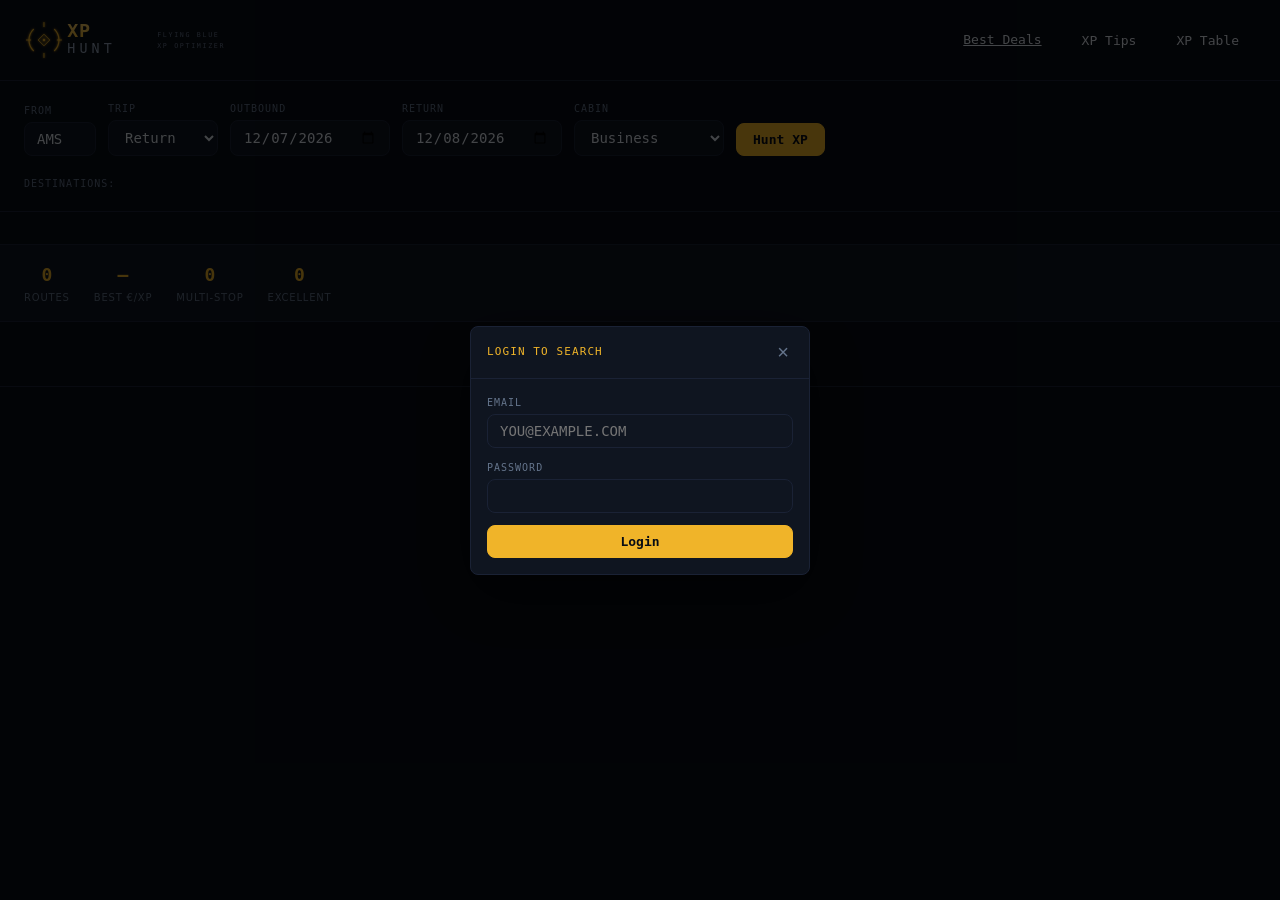
==== static/index.html @ 272e5313 "Add cabin class and trip type to Google Flights link Uses seat= param (3=business) and trip= param (" ====
<!DOCTYPE html>
<html lang="en">
<head>
  <meta charset="UTF-8">
  <meta name="viewport" content="width=device-width, initial-scale=1.0">
  <title>XP Hunt — Flying Blue XP Optimizer</title>
  <link rel="icon" type="image/svg+xml" href="/static/favicon.svg">
  <link rel="stylesheet" href="/static/style.css?v=10">
</head>
<body>

  <header class="header">
    <div class="header-left">
      <img src="/static/logo.svg" alt="XP Hunt" class="logo-img">
    </div>
    <div class="header-right">
      <span id="user-info" hidden>
        <span id="user-name" class="user-name"></span>
        <button id="logout-btn" class="btn btn-ghost btn-sm">Logout</button>
      </span>
      <a href="/best" class="btn btn-ghost" id="best-deals-link" hidden>Best Deals</a>
      <button id="tips-toggle" class="btn btn-ghost">XP Tips</button>
      <button id="xp-ref-toggle" class="btn btn-ghost">XP Table</button>
    </div>
  </header>

  <!-- XP Reference Panel -->
  <div id="xp-ref" class="panel xp-panel" hidden>
    <div class="panel-header">
      <span class="panel-title">Flying Blue XP per Segment</span>
      <button class="btn-close" onclick="document.getElementById('xp-ref').hidden=true">&times;</button>
    </div>
    <table class="xp-table">
      <thead>
        <tr><th>Band</th><th>Eco</th><th>Prem</th><th class="hl">Biz</th><th>First</th></tr>
      </thead>
      <tbody>
        <tr><td>Domestic FR</td><td>2</td><td>4</td><td class="hl">6</td><td>10</td></tr>
        <tr><td>&lt;2 000 mi</td><td>5</td><td>10</td><td class="hl">15</td><td>25</td></tr>
        <tr><td>2 000–3 500 mi</td><td>8</td><td>16</td><td class="hl">24</td><td>40</td></tr>
        <tr><td>3 500–5 000 mi</td><td>10</td><td>20</td><td class="hl">30</td><td>50</td></tr>
        <tr><td>5 000+ mi</td><td>12</td><td>24</td><td class="hl">36</td><td>60</td></tr>
      </tbody>
    </table>
    <p class="xp-note">
      XP is earned <strong>per segment</strong>. More stopovers = more segments = more XP.<br>
      Multiplier: Eco 1x, Premium 2x, Business 3x, First/La Premiere 5x.<br>
      Basic fares earn reduced 2 XP/segment. Light/Standard/Flex earn full XP.
    </p>
  </div>

  <!-- XP Tips Panel -->
  <div id="tips-panel" class="panel tips-panel" hidden>
    <div class="panel-header">
      <span class="panel-title">Maximize Your XP</span>
      <button class="btn-close" onclick="document.getElementById('tips-panel').hidden=true">&times;</button>
    </div>
    <div class="tips-content">
      <div class="tip-section">
        <h4>Multi-Segment Strategy</h4>
        <p>XP is per segment, not per trip. AMS-CDG-NCE in Business = 2 segments = 30 XP vs. AMS-NCE direct = 15 XP. Always prefer connections over direct flights.</p>
      </div>
      <div class="tip-section">
        <h4>Antwerp Hack (ZWE)</h4>
        <p>KLM Air&Rail from Antwerp (ZWE) to AMS counts as a flight segment earning 15 XP in Business. ZWE-AMS-CDG-TUN = 3 segments/direction = 90 XP RT. Often cheaper than originating from AMS.</p>
      </div>
      <div class="tip-section">
        <h4>SAF Contributions</h4>
        <p>Sustainable Aviation Fuel contributions on KLM.com/AirFrance.com earn ~1 XP per &euro;10. This is the only non-flight method that also earns UXP (Ultimate XP for top-tier status).</p>
      </div>
      <div class="tip-section">
        <h4>Credit Card XP</h4>
        <p><strong>NL/FR Amex Silver:</strong> 15 XP/year (&euro;84). <strong>Gold:</strong> 30 XP/year (&euro;198).<br>
        <strong>US BoA Visa:</strong> Up to 160 XP/year ($89) &mdash; the most powerful XP card.</p>
      </div>
      <div class="tip-section">
        <h4>La Premiere Feeder Trick</h4>
        <p>When booking First Class (La Premiere) with connections, all connecting segments count as First Class for XP &mdash; even if you fly Business on the feeder leg. Turns 15 XP into 25 XP per European segment.</p>
      </div>
      <div class="tip-section">
        <h4>Earning Rules</h4>
        <ul>
          <li>AF/KL flights earn XP + UXP. Partner flights earn XP only, no UXP.</li>
          <li>Status level does NOT affect XP earned &mdash; no status bonuses.</li>
          <li>Award tickets earn 0 XP. Miles+Cash earns full XP.</li>
          <li>Avoid Basic fares (2 XP only). Light/Standard/Flex all earn the same.</li>
        </ul>
      </div>
      <div class="tip-section">
        <h4>Status Thresholds</h4>
        <p>Silver: 100 XP &bull; Gold: 180 XP &bull; Platinum: 300 XP &bull; Ultimate: 900 UXP<br>
        Max 300 XP rolls over to next year.</p>
      </div>
    </div>
  </div>

  <!-- Search Controls -->
  <section class="controls">
    <div class="controls-row">
      <div class="field">
        <label for="origin">From</label>
        <input id="origin" type="text" value="AMS" maxlength="3" class="input-iata" placeholder="AMS">
      </div>
      <div class="field">
        <label for="trip-type">Trip</label>
        <select id="trip-type" class="input-select input-select-sm">
          <option value="oneway">One-way</option>
          <option value="return" selected>Return</option>
        </select>
      </div>
      <div class="field">
        <label for="date">Outbound</label>
        <input id="date" type="date" class="input-date">
      </div>
      <div class="field" id="return-field">
        <label for="return-date">Return</label>
        <input id="return-date" type="date" class="input-date">
      </div>
      <div class="field">
        <label for="cabin">Cabin</label>
        <select id="cabin" class="input-select">
          <option value="economy">Economy</option>
          <option value="premium">Premium Eco</option>
          <option value="business" selected>Business</option>
          <option value="first">First</option>
        </select>
      </div>
      <button id="btn-hunt" class="btn btn-primary">Hunt XP</button>
    </div>

    <div class="groups">
      <span class="groups-label">Destinations:</span>
      <div id="group-chips" class="group-chips"></div>
    </div>
    <div id="group-detail" class="group-detail" hidden></div>
  </section>

  <!-- Status -->
  <div id="status" class="status" hidden></div>

  <!-- Stats Bar -->
  <div id="stats" class="stats-bar" hidden>
    <div class="stat"><span class="stat-value" id="stat-routes">0</span><span class="stat-label">Routes</span></div>
    <div class="stat"><span class="stat-value" id="stat-best">—</span><span class="stat-label">Best &euro;/XP</span></div>
    <div class="stat"><span class="stat-value" id="stat-multi">0</span><span class="stat-label">Multi-stop</span></div>
    <div class="stat"><span class="stat-value" id="stat-excellent">0</span><span class="stat-label">Excellent</span></div>
  </div>

  <!-- Results -->
  <section id="results" class="results"></section>

  <footer class="footer">
    <p>Powered by <a href="https://github.com/punitarani/fli" target="_blank">fli</a> (Google Flights) &middot; Prices in EUR</p>
  </footer>

  <!-- Login Modal -->
  <div id="login-modal" class="modal-overlay" hidden>
    <div class="modal">
      <div class="modal-header">
        <span class="panel-title">Login to search</span>
        <button id="login-close" class="btn-close">&times;</button>
      </div>
      <div class="modal-body">
        <div class="field" style="margin-bottom:12px">
          <label for="login-email">Email</label>
          <input id="login-email" type="email" class="input-iata" style="width:100%" placeholder="you@example.com">
        </div>
        <div class="field" style="margin-bottom:12px">
          <label for="login-password">Password</label>
          <input id="login-password" type="password" class="input-iata" style="width:100%">
        </div>
        <button id="login-submit" class="btn btn-primary" style="width:100%;justify-content:center">Login</button>
        <div id="login-error" class="login-error" hidden></div>
      </div>
    </div>
  </div>

  <script src="/static/app.js?v=10"></script>
</body>
</html>
---- static/style.css ----
/* XP Hunt — Aviation-themed dark UI */

:root {
  --bg: #080c14;
  --bg-panel: #0f1520;
  --bg-panel-hover: #151d2e;
  --border: #1a2235;
  --border-focus: #2a3a55;
  --amber: #f0b429;
  --amber-dim: #a67c1a;
  --green: #34d399;
  --green-dim: #065f46;
  --yellow: #fbbf24;
  --orange: #f97316;
  --red: #ef4444;
  --blue: #60a5fa;
  --text: #e2e8f0;
  --text-dim: #64748b;
  --text-secondary: #94a3b8;
  --font-sans: 'Inter', -apple-system, BlinkMacSystemFont, system-ui, sans-serif;
  --font-mono: 'JetBrains Mono', 'SF Mono', 'Fira Code', monospace;
  --radius: 8px;
  --glow: 0 0 20px rgba(240, 180, 41, 0.06);
}

*, *::before, *::after { box-sizing: border-box; margin: 0; padding: 0; }

body {
  font-family: var(--font-sans);
  background: var(--bg);
  color: var(--text);
  min-height: 100vh;
  line-height: 1.5;
}

/* ── Header ─────────────────────────────── */

.header {
  display: flex;
  align-items: center;
  justify-content: space-between;
  padding: 20px 24px;
  border-bottom: 1px solid var(--border);
}
.header-left { display: flex; align-items: center; gap: 12px; }
.header-right { display: flex; gap: 6px; align-items: center; }
.logo-img { height: 40px; width: auto; }

/* ── Buttons ────────────────────────────── */

.btn {
  display: inline-flex;
  align-items: center;
  gap: 6px;
  padding: 8px 16px;
  border: 1px solid var(--border);
  border-radius: var(--radius);
  background: var(--bg-panel);
  color: var(--text);
  font-size: 13px;
  font-family: var(--font-mono);
  cursor: pointer;
  transition: all 0.15s;
}
.btn:hover { background: var(--bg-panel-hover); border-color: var(--border-focus); }
.btn-primary {
  background: var(--amber);
  color: #080c14;
  border-color: var(--amber);
  font-weight: 600;
}
.btn-primary:hover { background: #d9a326; }
.btn-primary:disabled { opacity: 0.5; cursor: not-allowed; }
.btn-ghost { background: transparent; border-color: transparent; }
.btn-ghost:hover { background: var(--bg-panel); }
.btn-close {
  background: none;
  border: none;
  color: var(--text-dim);
  font-size: 20px;
  cursor: pointer;
  padding: 0 4px;
}
.btn-close:hover { color: var(--text); }

/* ── Panels ─────────────────────────────── */

.panel {
  margin: 16px 24px;
  background: var(--bg-panel);
  border: 1px solid var(--border);
  border-radius: var(--radius);
  box-shadow: var(--glow);
  overflow: hidden;
}
.panel-header {
  display: flex;
  justify-content: space-between;
  align-items: center;
  padding: 12px 16px;
  border-bottom: 1px solid var(--border);
}
.panel-title {
  font-size: 11px;
  font-family: var(--font-mono);
  text-transform: uppercase;
  letter-spacing: 0.1em;
  color: var(--amber);
}

/* ── XP Table ───────────────────────────── */

.xp-panel { max-width: 520px; }
.xp-table {
  width: 100%;
  font-size: 13px;
  font-family: var(--font-mono);
  border-collapse: collapse;
}
.xp-table th, .xp-table td {
  padding: 8px 12px;
  text-align: right;
  border-bottom: 1px solid var(--border);
}
.xp-table th:first-child, .xp-table td:first-child { text-align: left; }
.xp-table th { color: var(--text-dim); font-weight: 400; font-size: 11px; text-transform: uppercase; letter-spacing: 0.06em; }
.xp-table td { color: var(--text-secondary); }
.xp-table .hl { color: var(--amber); font-weight: 600; }
.xp-note {
  padding: 10px 12px;
  font-size: 11px;
  color: var(--text-dim);
  line-height: 1.6;
}
.xp-note strong { color: var(--text-secondary); }

/* ── Tips Panel ─────────────────────────── */

.tips-panel { max-width: 680px; }
.tips-content { padding: 4px 16px 16px; }
.tip-section {
  padding: 10px 0;
  border-bottom: 1px solid var(--border);
}
.tip-section:last-child { border-bottom: none; }
.tip-section h4 {
  font-size: 12px;
  font-family: var(--font-mono);
  color: var(--amber);
  margin-bottom: 4px;
  text-transform: uppercase;
  letter-spacing: 0.06em;
}
.tip-section p, .tip-section li {
  font-size: 12px;
  color: var(--text-secondary);
  line-height: 1.6;
}
.tip-section strong { color: var(--text); }
.tip-section ul {
  padding-left: 16px;
  margin-top: 4px;
}
.tip-section li { margin-bottom: 2px; }

/* ── Controls ───────────────────────────── */

.controls { padding: 20px 24px; border-bottom: 1px solid var(--border); }
.controls-row {
  display: flex;
  gap: 12px;
  align-items: flex-end;
  flex-wrap: wrap;
}
.field { display: flex; flex-direction: column; gap: 4px; }
.field label {
  font-size: 10px;
  font-family: var(--font-mono);
  text-transform: uppercase;
  letter-spacing: 0.1em;
  color: var(--text-dim);
}
.input-iata, .input-date, .input-select {
  padding: 8px 12px;
  background: var(--bg-panel);
  border: 1px solid var(--border);
  border-radius: var(--radius);
  color: var(--text);
  font-family: var(--font-mono);
  font-size: 14px;
}
.input-iata { width: 72px; text-transform: uppercase; }
.input-date { width: 160px; }
.input-select { width: 150px; }
.input-select-sm { width: 110px; }
.input-iata:focus, .input-date:focus, .input-select:focus {
  outline: none;
  border-color: var(--amber);
  box-shadow: 0 0 0 2px rgba(240, 180, 41, 0.15);
}

.groups { margin-top: 14px; display: flex; align-items: flex-start; gap: 8px; flex-wrap: wrap; }
.groups-label {
  font-size: 10px;
  font-family: var(--font-mono);
  text-transform: uppercase;
  letter-spacing: 0.1em;
  color: var(--text-dim);
  padding-top: 6px;
  flex-shrink: 0;
}
.group-chips { display: flex; flex-wrap: wrap; gap: 6px; }
.chip {
  padding: 5px 10px;
  border: 1px solid var(--border);
  border-radius: 20px;
  font-size: 12px;
  font-family: var(--font-mono);
  color: var(--text-secondary);
  cursor: pointer;
  transition: all 0.15s;
  user-select: none;
}
.chip:hover { border-color: var(--border-focus); color: var(--text); }
.chip.active {
  background: rgba(240, 180, 41, 0.12);
  border-color: var(--amber-dim);
  color: var(--amber);
}
.chip.expanded {
  border-color: var(--blue);
  color: var(--blue);
}

/* ── Group Detail ───────────────────────── */

.group-detail {
  margin-top: 10px;
  padding: 10px 14px;
  background: var(--bg-panel);
  border: 1px solid var(--border);
  border-radius: var(--radius);
  font-size: 12px;
}
.group-detail-title {
  font-family: var(--font-mono);
  font-size: 11px;
  color: var(--amber);
  text-transform: uppercase;
  letter-spacing: 0.06em;
  margin-bottom: 6px;
}
.group-detail-desc {
  color: var(--text-dim);
  margin-bottom: 8px;
  font-size: 11px;
}
.dest-list {
  display: flex;
  flex-wrap: wrap;
  gap: 4px;
}
.dest-tag {
  display: inline-block;
  padding: 2px 8px;
  background: rgba(240, 180, 41, 0.08);
  border: 1px solid var(--border);
  border-radius: 12px;
  font-family: var(--font-mono);
  font-size: 11px;
  color: var(--text-secondary);
}
.dest-tag .dest-code { color: var(--text); font-weight: 600; }

/* ── Status ─────────────────────────────── */

.status {
  padding: 16px 24px;
  font-family: var(--font-mono);
  font-size: 13px;
  color: var(--text-dim);
  border-bottom: 1px solid var(--border);
  display: flex;
  align-items: center;
  gap: 10px;
}
.status .spinner {
  width: 14px;
  height: 14px;
  border: 2px solid var(--border-focus);
  border-top-color: var(--amber);
  border-radius: 50%;
  animation: spin 0.8s linear infinite;
  flex-shrink: 0;
}
@keyframes spin { to { transform: rotate(360deg); } }

/* ── Stats Bar ──────────────────────────── */

.stats-bar {
  display: flex;
  gap: 24px;
  padding: 16px 24px;
  border-bottom: 1px solid var(--border);
  background: var(--bg-panel);
}
.stat { display: flex; flex-direction: column; align-items: center; gap: 2px; }
.stat-value {
  font-family: var(--font-mono);
  font-size: 18px;
  font-weight: 700;
  color: var(--amber);
}
.stat-label {
  font-size: 10px;
  text-transform: uppercase;
  letter-spacing: 0.08em;
  color: var(--text-dim);
}

/* ── Results Grid ───────────────────────── */

.results {
  padding: 20px 24px;
  display: grid;
  grid-template-columns: repeat(auto-fill, minmax(380px, 1fr));
  gap: 12px;
}

.card {
  background: var(--bg-panel);
  border: 1px solid var(--border);
  border-radius: var(--radius);
  overflow: hidden;
  transition: border-color 0.15s;
}
.card:hover { border-color: var(--border-focus); }
.card-border-excellent { border-left: 3px solid var(--green); }
.card-border-good { border-left: 3px solid var(--yellow); }
.card-border-ok { border-left: 3px solid var(--orange); }
.card-border-expensive { border-left: 3px solid var(--red); }

.card-top {
  display: flex;
  justify-content: space-between;
  align-items: flex-start;
  padding: 14px 16px 0;
}
.card-rank {
  font-family: var(--font-mono);
  font-size: 11px;
  color: var(--text-dim);
}
.card-trip-badge {
  font-family: var(--font-mono);
  font-size: 10px;
  padding: 1px 6px;
  border-radius: 8px;
  background: rgba(96, 165, 250, 0.15);
  color: var(--blue);
  margin-left: 6px;
}
.card-rating {
  font-family: var(--font-mono);
  font-size: 11px;
  font-weight: 600;
  padding: 2px 8px;
  border-radius: 10px;
}
.rating-excellent { background: var(--green-dim); color: var(--green); }
.rating-good { background: rgba(251, 191, 36, 0.15); color: var(--yellow); }
.rating-ok { background: rgba(249, 115, 22, 0.15); color: var(--orange); }
.rating-expensive { background: rgba(239, 68, 68, 0.15); color: var(--red); }

.card-route {
  padding: 6px 16px 4px;
  font-family: var(--font-mono);
  font-size: 14px;
  font-weight: 600;
  color: var(--text);
  letter-spacing: 0.02em;
}
.card-return-route {
  padding: 0 16px 10px;
  font-family: var(--font-mono);
  font-size: 12px;
  color: var(--text-dim);
}

.card-metrics {
  display: grid;
  grid-template-columns: repeat(4, 1fr);
  gap: 1px;
  background: var(--border);
}
.metric {
  background: var(--bg-panel);
  padding: 10px 8px;
  text-align: center;
}
.metric-value {
  font-family: var(--font-mono);
  font-size: 15px;
  font-weight: 700;
}
.metric-value.price { color: var(--text); }
.metric-value.xp { color: var(--amber); }
.metric-value.per-xp { color: var(--green); }
.metric-label {
  font-size: 9px;
  text-transform: uppercase;
  letter-spacing: 0.1em;
  color: var(--text-dim);
  margin-top: 2px;
}

.card-breakdown {
  padding: 10px 16px;
  border-top: 1px solid var(--border);
}
.breakdown-label {
  font-family: var(--font-mono);
  font-size: 10px;
  color: var(--text-dim);
  text-transform: uppercase;
  letter-spacing: 0.06em;
  margin-bottom: 4px;
  margin-top: 8px;
}
.breakdown-label:first-child { margin-top: 0; }
.seg {
  display: flex;
  align-items: center;
  gap: 8px;
  padding: 3px 0;
  font-family: var(--font-mono);
  font-size: 11px;
}
.seg-route { color: var(--text-secondary); min-width: 90px; }
.seg-airline { color: var(--text-dim); min-width: 24px; }
.seg-xp { color: var(--amber); font-weight: 600; min-width: 35px; text-align: right; }
.seg-band { color: var(--text-dim); font-size: 10px; }
.seg-no-fb { color: var(--red); font-size: 10px; }

.card-footer {
  display: flex;
  justify-content: space-between;
  align-items: center;
  padding: 8px 16px 12px;
  gap: 8px;
}
.card-airlines-text {
  font-size: 11px;
  color: var(--text-dim);
}
.btn-flights {
  font-family: var(--font-mono);
  font-size: 10px;
  color: var(--amber-dim);
  text-decoration: none;
  padding: 3px 8px;
  border: 1px solid var(--border);
  border-radius: 12px;
  white-space: nowrap;
  transition: all 0.15s;
}
.btn-flights:hover {
  color: var(--amber);
  border-color: var(--amber-dim);
  background: rgba(240, 180, 41, 0.08);
}
.card-airlines-text .fb-badge {
  display: inline-block;
  padding: 1px 6px;
  border-radius: 8px;
  font-size: 10px;
  margin-left: 4px;
}
.fb-yes { background: var(--green-dim); color: var(--green); }
.fb-no { background: rgba(239, 68, 68, 0.15); color: var(--red); }

/* ── Footer ─────────────────────────────── */

.footer {
  padding: 24px;
  text-align: center;
  font-size: 12px;
  color: var(--text-dim);
  border-top: 1px solid var(--border);
  margin-top: 24px;
}
.footer a { color: var(--amber-dim); text-decoration: none; }
.footer a:hover { color: var(--amber); }

/* ── Empty state ────────────────────────── */

.empty {
  grid-column: 1 / -1;
  text-align: center;
  padding: 60px 24px;
  color: var(--text-dim);
}
.empty h3 {
  font-size: 16px;
  color: var(--text-secondary);
  margin-bottom: 8px;
}
.empty p { font-size: 13px; }

/* ── Leaderboard ─────────────────────────── */

.leaderboard {
  margin: 16px 24px;
  background: var(--bg-panel);
  border: 1px solid var(--border);
  border-radius: var(--radius);
  overflow: hidden;
}
.leaderboard-header {
  padding: 12px 16px;
  border-bottom: 1px solid var(--border);
}
.leaderboard-table {
  width: 100%;
  border-collapse: collapse;
  font-size: 12px;
  font-family: var(--font-mono);
}
.leaderboard-table th, .leaderboard-table td {
  padding: 8px 12px;
  text-align: left;
  border-bottom: 1px solid var(--border);
}
.leaderboard-table th {
  color: var(--text-dim);
  font-weight: 400;
  font-size: 10px;
  text-transform: uppercase;
  letter-spacing: 0.06em;
}
.leaderboard-table td { color: var(--text-secondary); }
.leaderboard-table tr:hover td { background: var(--bg-panel-hover); }
.lb-per-xp { color: var(--green); font-weight: 600; }
.lb-route { color: var(--text); }
.lb-price { color: var(--text); }
.lb-xp { color: var(--amber); font-weight: 600; }
.lb-found-by { color: var(--text-dim); font-size: 11px; }
.lb-date { font-size: 11px; white-space: nowrap; }
.lb-days { display: block; font-size: 10px; color: var(--text-dim); }

/* ── Best Deals Page ─────────────────────── */

.best-page { padding: 24px; max-width: 1100px; margin: 0 auto; }
.best-header { margin-bottom: 20px; }
.best-title { font-size: 18px; color: var(--amber); margin-bottom: 4px; }
.best-desc { font-size: 12px; color: var(--text-dim); }
.best-loading {
  display: flex; align-items: center; gap: 10px;
  font-family: var(--font-mono); font-size: 13px; color: var(--text-dim);
  padding: 40px 0;
}
.best-empty { padding: 40px 0; font-size: 13px; color: var(--text-dim); }
.best-empty a { color: var(--amber); }
.best-table { background: var(--bg-panel); border: 1px solid var(--border); border-radius: var(--radius); }

/* ── Login Modal ─────────────────────────── */

.modal-overlay {
  position: fixed;
  inset: 0;
  background: rgba(0, 0, 0, 0.7);
  display: flex;
  align-items: center;
  justify-content: center;
  z-index: 100;
}
.modal {
  background: var(--bg-panel);
  border: 1px solid var(--border);
  border-radius: var(--radius);
  width: 340px;
  max-width: 90vw;
  box-shadow: 0 20px 60px rgba(0, 0, 0, 0.5);
}
.modal-header {
  display: flex;
  justify-content: space-between;
  align-items: center;
  padding: 14px 16px;
  border-bottom: 1px solid var(--border);
}
.modal-body { padding: 16px; }
.login-error {
  color: var(--red);
  font-size: 12px;
  font-family: var(--font-mono);
  margin-top: 10px;
  text-align: center;
}

/* ── User Info ──────────────────────────── */

.user-name {
  font-family: var(--font-mono);
  font-size: 12px;
  color: var(--text-dim);
  margin-right: 4px;
}
.btn-sm { padding: 4px 10px; font-size: 11px; }

/* ── Progress Bar ───────────────────────── */

.progress-info { flex: 1; min-width: 0; }
.progress-text {
  font-size: 13px;
  color: var(--text-secondary);
  margin-bottom: 6px;
  white-space: nowrap;
  overflow: hidden;
  text-overflow: ellipsis;
}
.progress-bar-wrap {
  height: 4px;
  background: var(--border);
  border-radius: 2px;
  overflow: hidden;
  margin-bottom: 4px;
}
.progress-bar {
  height: 100%;
  background: var(--amber);
  border-radius: 2px;
  transition: width 0.3s ease;
}
.progress-meta {
  font-size: 11px;
  color: var(--text-dim);
}

/* ── Responsive ─────────────────────────── */

@media (max-width: 640px) {
  .header { padding: 16px; flex-wrap: wrap; gap: 8px; }
  .controls { padding: 16px; }
  .controls-row { flex-direction: column; align-items: stretch; }
  .input-iata, .input-date, .input-select, .input-select-sm { width: 100%; }
  .results { padding: 12px; grid-template-columns: 1fr; }
  .stats-bar { gap: 12px; padding: 12px 16px; flex-wrap: wrap; }
  .card-metrics { grid-template-columns: repeat(2, 1fr); }
  .tips-panel, .xp-panel { margin: 8px 12px; }
}
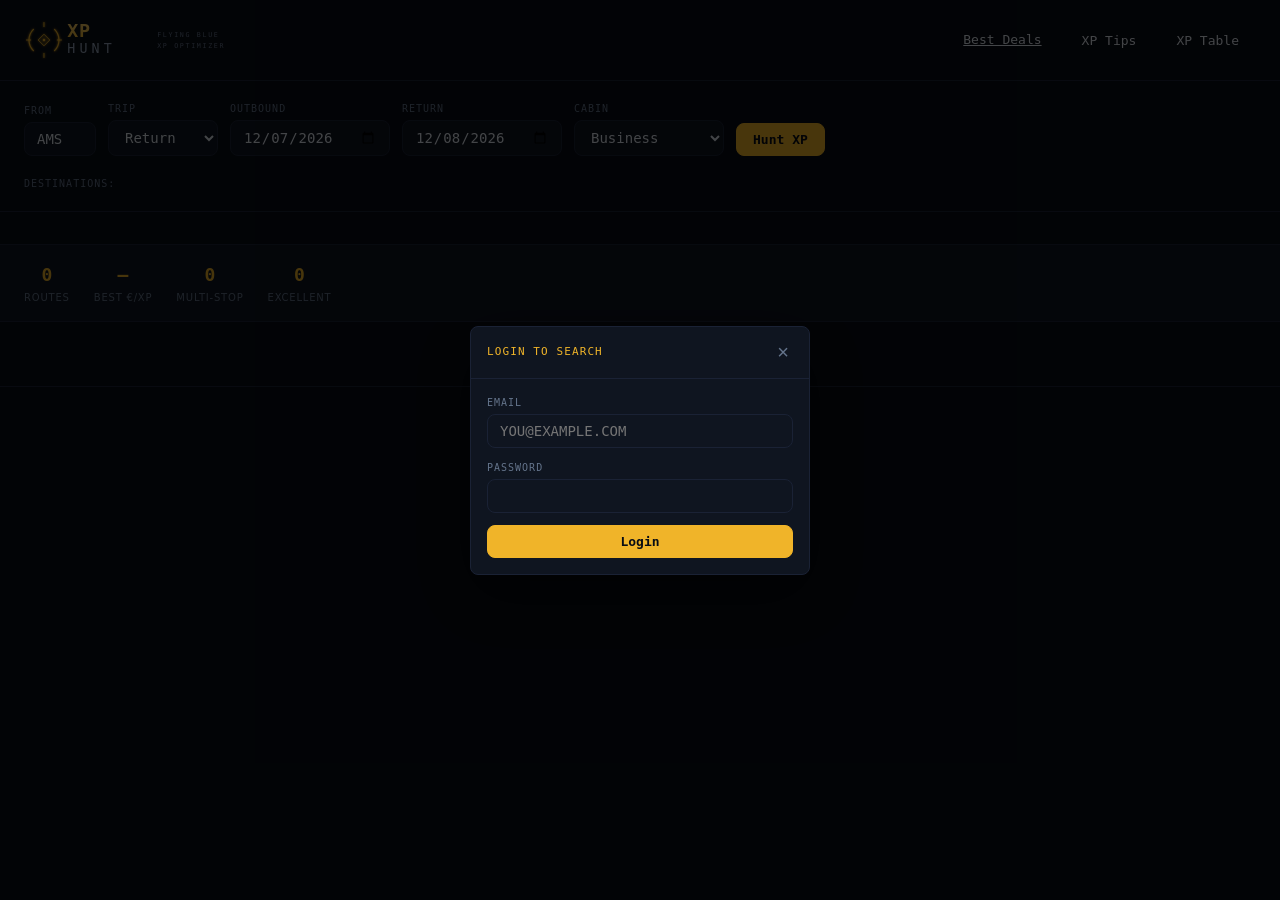
==== commit e72f9e6a: "Show results live during search — cards appear and re-sort incrementally Backend sends new_deals[] w" ====
--- a/static/index.html
+++ b/static/index.html
@@ -5,7 +5,7 @@
   <meta name="viewport" content="width=device-width, initial-scale=1.0">
   <title>XP Hunt — Flying Blue XP Optimizer</title>
   <link rel="icon" type="image/svg+xml" href="/static/favicon.svg">
-  <link rel="stylesheet" href="/static/style.css?v=10">
+  <link rel="stylesheet" href="/static/style.css?v=11">
 </head>
 <body>
 
@@ -175,6 +175,6 @@
     </div>
   </div>
 
-  <script src="/static/app.js?v=10"></script>
+  <script src="/static/app.js?v=11"></script>
 </body>
 </html>
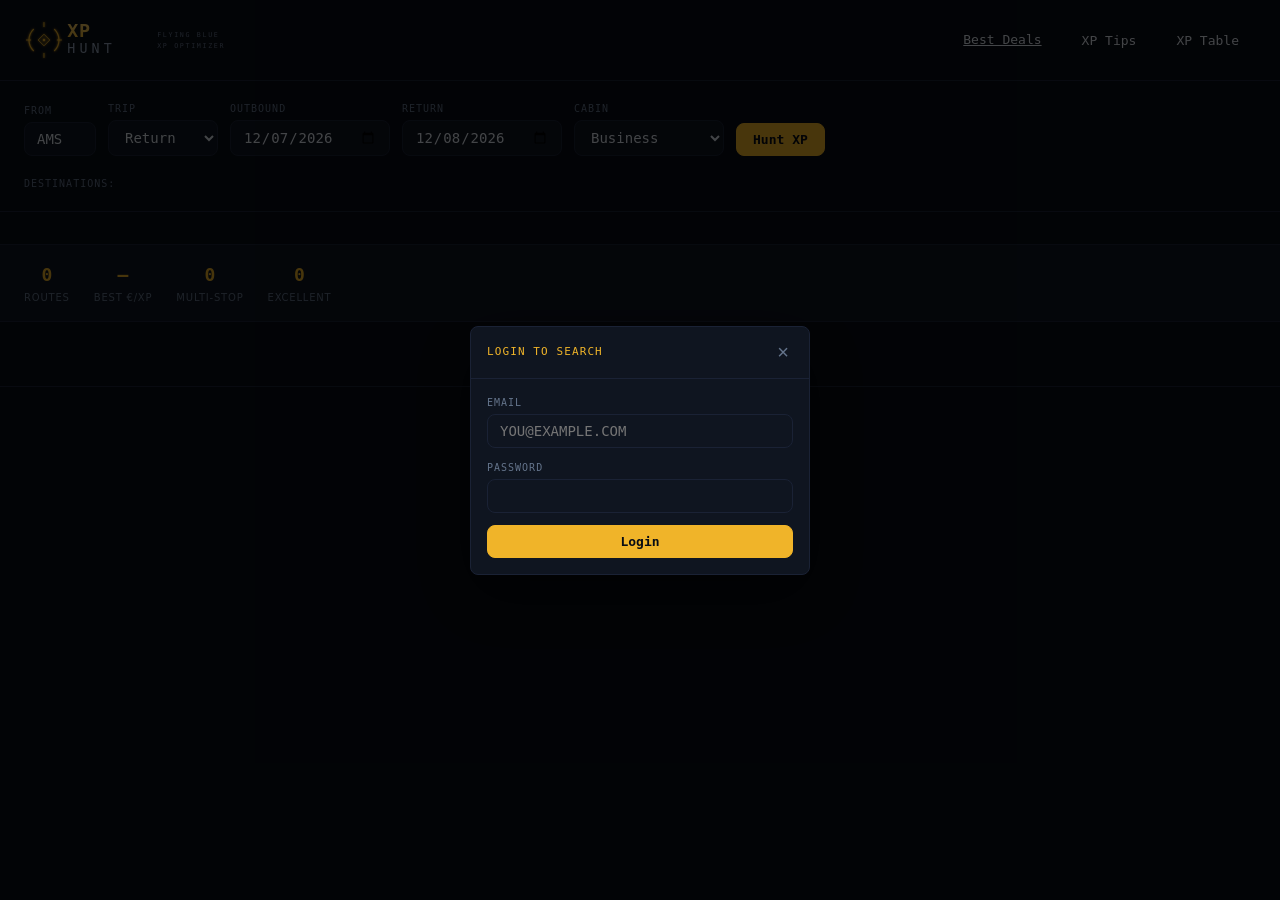
==== commit d3e04aa9: "Raw Google Flights parsing: aircraft type, ALL results, more deals - Custom raw parser extracts airc" ====
--- a/static/index.html
+++ b/static/index.html
@@ -5,7 +5,7 @@
   <meta name="viewport" content="width=device-width, initial-scale=1.0">
   <title>XP Hunt — Flying Blue XP Optimizer</title>
   <link rel="icon" type="image/svg+xml" href="/static/favicon.svg">
-  <link rel="stylesheet" href="/static/style.css?v=11">
+  <link rel="stylesheet" href="/static/style.css?v=12">
 </head>
 <body>
 
@@ -175,6 +175,6 @@
     </div>
   </div>
 
-  <script src="/static/app.js?v=11"></script>
+  <script src="/static/app.js?v=12"></script>
 </body>
 </html>
--- a/static/style.css
+++ b/static/style.css
@@ -441,6 +441,13 @@
 .seg-xp { color: var(--amber); font-weight: 600; min-width: 35px; text-align: right; }
 .seg-band { color: var(--text-dim); font-size: 10px; }
 .seg-no-fb { color: var(--red); font-size: 10px; }
+.seg-aircraft {
+  cursor: help;
+  font-size: 12px;
+  color: var(--text-dim);
+  transition: color 0.15s;
+}
+.seg-aircraft:hover { color: var(--amber); }
 
 .card-footer {
   display: flex;
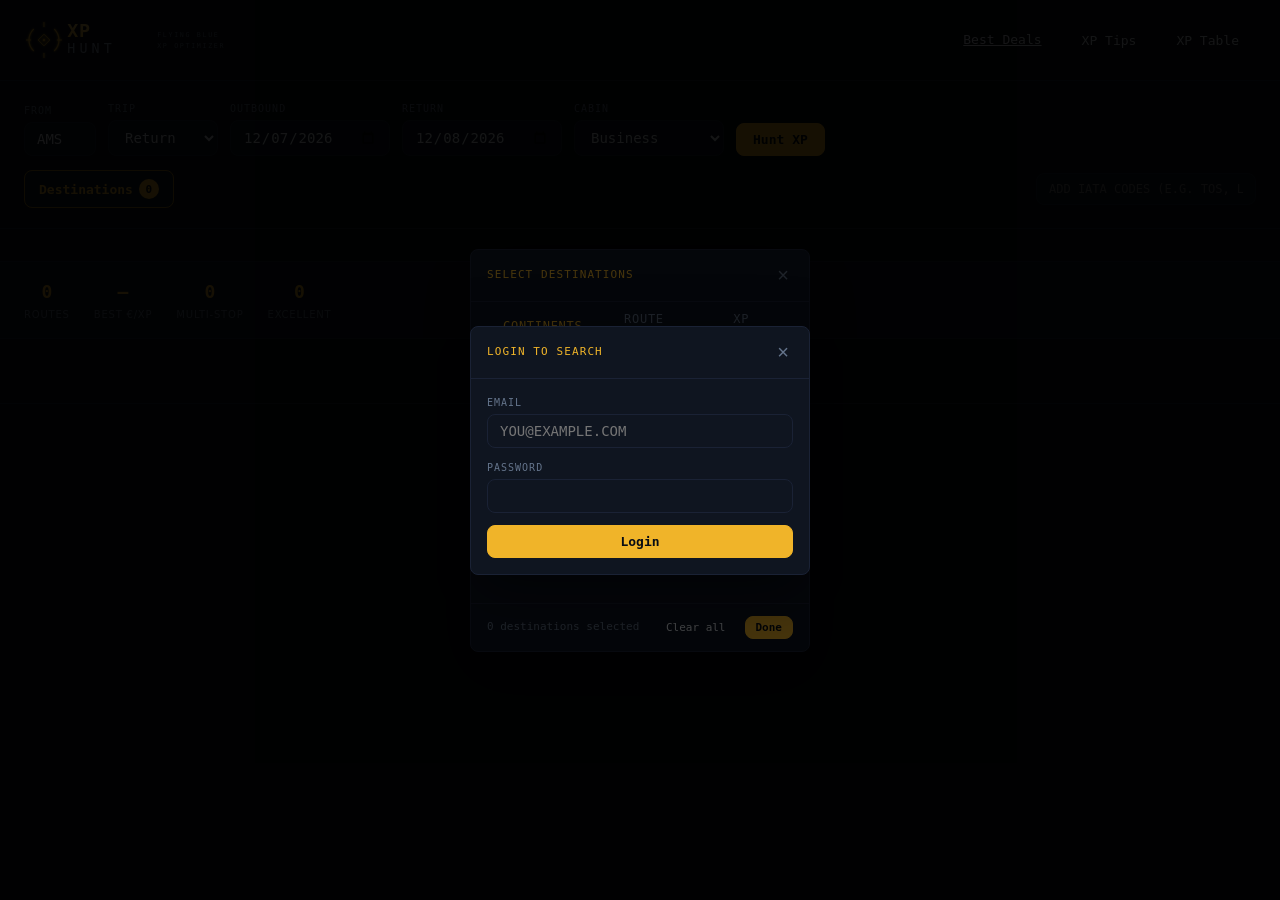
==== commit 9b2f9323: "New destination picker: continents, route sets, XP favorites, custom IATA Replaces the flat chip row" ====
--- a/static/index.html
+++ b/static/index.html
@@ -5,7 +5,7 @@
   <meta name="viewport" content="width=device-width, initial-scale=1.0">
   <title>XP Hunt — Flying Blue XP Optimizer</title>
   <link rel="icon" type="image/svg+xml" href="/static/favicon.svg">
-  <link rel="stylesheet" href="/static/style.css?v=12">
+  <link rel="stylesheet" href="/static/style.css?v=13">
 </head>
 <body>
 
@@ -128,12 +128,40 @@
       <button id="btn-hunt" class="btn btn-primary">Hunt XP</button>
     </div>
 
-    <div class="groups">
-      <span class="groups-label">Destinations:</span>
-      <div id="group-chips" class="group-chips"></div>
-    </div>
-    <div id="group-detail" class="group-detail" hidden></div>
+    <div class="dest-row">
+      <button id="btn-destinations" class="btn btn-dest">Destinations <span id="dest-count" class="dest-count">0</span></button>
+      <div id="dest-selected-tags" class="dest-selected-tags"></div>
+      <div id="custom-iata-wrap" class="custom-iata-wrap">
+        <input id="custom-iata" type="text" class="input-iata input-iata-multi" placeholder="Add IATA codes (e.g. TOS, LLA)" maxlength="60">
+      </div>
+    </div>
   </section>
+
+  <!-- Destination Picker Modal -->
+  <div id="dest-modal" class="modal-overlay" hidden>
+    <div class="modal dest-modal-box">
+      <div class="modal-header">
+        <span class="panel-title">Select Destinations</span>
+        <button class="btn-close" id="dest-modal-close">&times;</button>
+      </div>
+      <div class="dest-tabs">
+        <button class="dest-tab active" data-tab="continents">Continents</button>
+        <button class="dest-tab" data-tab="sets">Route Sets</button>
+        <button class="dest-tab" data-tab="favorites">XP Favorites</button>
+      </div>
+      <div class="dest-search-row">
+        <input id="dest-search" type="text" class="input-iata" style="width:100%" placeholder="Search destinations, countries, airlines...">
+      </div>
+      <div id="dest-items" class="dest-items"></div>
+      <div class="dest-modal-footer">
+        <span id="dest-modal-count" class="dest-modal-count">0 destinations selected</span>
+        <div class="dest-modal-actions">
+          <button id="dest-clear" class="btn btn-ghost btn-sm">Clear all</button>
+          <button id="dest-done" class="btn btn-primary btn-sm">Done</button>
+        </div>
+      </div>
+    </div>
+  </div>
 
   <!-- Status -->
   <div id="status" class="status" hidden></div>
@@ -175,6 +203,6 @@
     </div>
   </div>
 
-  <script src="/static/app.js?v=12"></script>
+  <script src="/static/app.js?v=13"></script>
 </body>
 </html>
--- a/static/style.css
+++ b/static/style.css
@@ -555,6 +555,172 @@
 .lb-date { font-size: 11px; white-space: nowrap; }
 .lb-days { display: block; font-size: 10px; color: var(--text-dim); }
 
+/* ── Destination Picker ──────────────────── */
+
+.dest-row {
+  margin-top: 14px;
+  display: flex;
+  align-items: center;
+  gap: 10px;
+  flex-wrap: wrap;
+}
+.btn-dest {
+  display: inline-flex;
+  align-items: center;
+  gap: 6px;
+  padding: 8px 14px;
+  background: var(--bg-panel);
+  border: 1px solid var(--amber-dim);
+  border-radius: var(--radius);
+  color: var(--amber);
+  font-family: var(--font-mono);
+  font-size: 13px;
+  font-weight: 600;
+  cursor: pointer;
+  transition: all 0.15s;
+}
+.btn-dest:hover { background: rgba(240, 180, 41, 0.1); border-color: var(--amber); }
+.dest-count {
+  display: inline-flex;
+  align-items: center;
+  justify-content: center;
+  min-width: 20px;
+  height: 20px;
+  padding: 0 6px;
+  border-radius: 10px;
+  background: var(--amber);
+  color: #080c14;
+  font-size: 11px;
+  font-weight: 700;
+}
+.dest-selected-tags {
+  display: flex;
+  flex-wrap: wrap;
+  gap: 4px;
+  flex: 1;
+  min-width: 0;
+}
+.dest-sel-tag {
+  display: inline-flex;
+  align-items: center;
+  gap: 3px;
+  padding: 3px 8px;
+  background: rgba(240, 180, 41, 0.1);
+  border: 1px solid var(--border);
+  border-radius: 12px;
+  font-family: var(--font-mono);
+  font-size: 10px;
+  color: var(--amber);
+  white-space: nowrap;
+}
+.dest-sel-tag .dest-sel-x {
+  cursor: pointer;
+  opacity: 0.5;
+  font-size: 12px;
+}
+.dest-sel-tag .dest-sel-x:hover { opacity: 1; }
+.custom-iata-wrap { flex-shrink: 0; }
+.input-iata-multi {
+  width: 220px;
+  font-size: 12px;
+  text-transform: uppercase;
+}
+
+/* Modal overrides for dest picker */
+.dest-modal-box {
+  width: 620px;
+  max-width: 95vw;
+  max-height: 85vh;
+  display: flex;
+  flex-direction: column;
+}
+.dest-tabs {
+  display: flex;
+  border-bottom: 1px solid var(--border);
+  padding: 0 16px;
+}
+.dest-tab {
+  padding: 10px 16px;
+  background: none;
+  border: none;
+  border-bottom: 2px solid transparent;
+  color: var(--text-dim);
+  font-family: var(--font-mono);
+  font-size: 12px;
+  cursor: pointer;
+  transition: all 0.15s;
+  text-transform: uppercase;
+  letter-spacing: 0.06em;
+}
+.dest-tab:hover { color: var(--text); }
+.dest-tab.active { color: var(--amber); border-bottom-color: var(--amber); }
+
+.dest-search-row { padding: 10px 16px 6px; }
+.dest-items {
+  flex: 1;
+  overflow-y: auto;
+  padding: 4px 16px 12px;
+  min-height: 200px;
+}
+.dest-item {
+  display: flex;
+  align-items: flex-start;
+  gap: 10px;
+  padding: 10px 0;
+  border-bottom: 1px solid var(--border);
+  cursor: pointer;
+  transition: background 0.1s;
+}
+.dest-item:last-child { border-bottom: none; }
+.dest-item:hover { background: var(--bg-panel-hover); margin: 0 -16px; padding: 10px 16px; }
+.dest-item-check {
+  width: 18px;
+  height: 18px;
+  border: 1.5px solid var(--border-focus);
+  border-radius: 4px;
+  flex-shrink: 0;
+  margin-top: 1px;
+  display: flex;
+  align-items: center;
+  justify-content: center;
+  transition: all 0.15s;
+  font-size: 12px;
+  color: transparent;
+}
+.dest-item.selected .dest-item-check {
+  background: var(--amber);
+  border-color: var(--amber);
+  color: #080c14;
+}
+.dest-item-info { flex: 1; min-width: 0; }
+.dest-item-label {
+  font-size: 13px;
+  font-weight: 600;
+  color: var(--text);
+  margin-bottom: 2px;
+}
+.dest-item-desc {
+  font-size: 11px;
+  color: var(--text-dim);
+  line-height: 1.4;
+}
+.dest-item-count {
+  font-family: var(--font-mono);
+  font-size: 11px;
+  color: var(--text-dim);
+  flex-shrink: 0;
+  margin-top: 2px;
+}
+.dest-modal-footer {
+  display: flex;
+  justify-content: space-between;
+  align-items: center;
+  padding: 12px 16px;
+  border-top: 1px solid var(--border);
+}
+.dest-modal-count { font-family: var(--font-mono); font-size: 11px; color: var(--text-dim); }
+.dest-modal-actions { display: flex; gap: 8px; }
+
 /* ── Best Deals Page ─────────────────────── */
 
 .best-page { padding: 24px; max-width: 1100px; margin: 0 auto; }
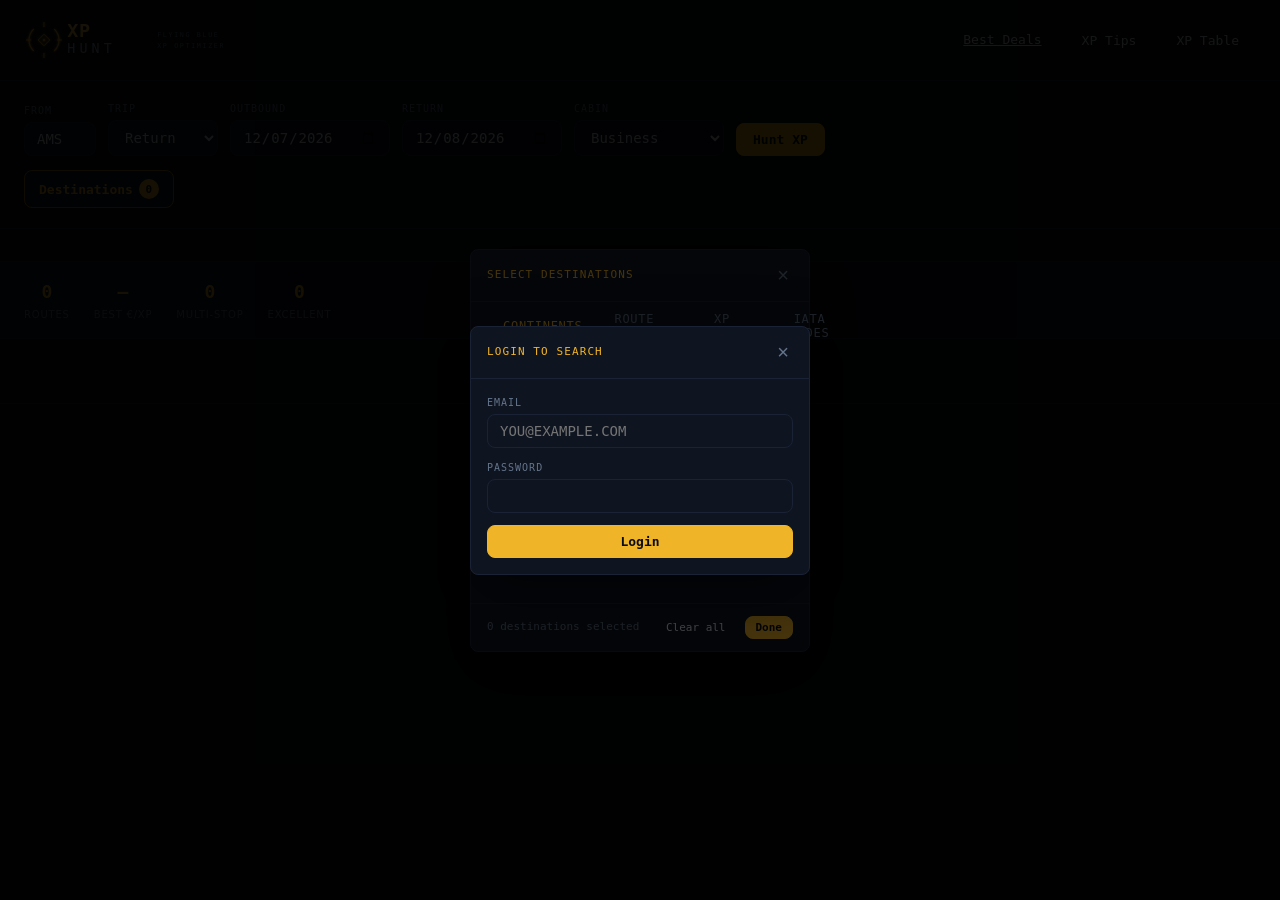
==== commit 36aef46a: "IATA codes tab in destination picker + fix login persistence - New "IATA Codes" tab in destination m" ====
--- a/static/index.html
+++ b/static/index.html
@@ -5,7 +5,7 @@
   <meta name="viewport" content="width=device-width, initial-scale=1.0">
   <title>XP Hunt — Flying Blue XP Optimizer</title>
   <link rel="icon" type="image/svg+xml" href="/static/favicon.svg">
-  <link rel="stylesheet" href="/static/style.css?v=13">
+  <link rel="stylesheet" href="/static/style.css?v=14">
 </head>
 <body>
 
@@ -131,9 +131,6 @@
     <div class="dest-row">
       <button id="btn-destinations" class="btn btn-dest">Destinations <span id="dest-count" class="dest-count">0</span></button>
       <div id="dest-selected-tags" class="dest-selected-tags"></div>
-      <div id="custom-iata-wrap" class="custom-iata-wrap">
-        <input id="custom-iata" type="text" class="input-iata input-iata-multi" placeholder="Add IATA codes (e.g. TOS, LLA)" maxlength="60">
-      </div>
     </div>
   </section>
 
@@ -148,11 +145,21 @@
         <button class="dest-tab active" data-tab="continents">Continents</button>
         <button class="dest-tab" data-tab="sets">Route Sets</button>
         <button class="dest-tab" data-tab="favorites">XP Favorites</button>
-      </div>
-      <div class="dest-search-row">
+        <button class="dest-tab" data-tab="custom">IATA Codes</button>
+      </div>
+      <div class="dest-search-row" id="dest-search-row">
         <input id="dest-search" type="text" class="input-iata" style="width:100%" placeholder="Search destinations, countries, airlines...">
       </div>
       <div id="dest-items" class="dest-items"></div>
+      <!-- Custom IATA tab content (hidden by default) -->
+      <div id="dest-custom" class="dest-custom" hidden>
+        <div class="dest-custom-input-row">
+          <input id="custom-iata-input" type="text" class="input-iata" style="width:100%;text-transform:uppercase" placeholder="Type IATA code (e.g. TOS)" maxlength="3">
+          <button id="custom-iata-add" class="btn btn-primary btn-sm">Add</button>
+        </div>
+        <p class="dest-custom-hint">Add individual airports by their 3-letter IATA code. Press Enter or click Add.</p>
+        <div id="custom-iata-tags" class="dest-custom-tags"></div>
+      </div>
       <div class="dest-modal-footer">
         <span id="dest-modal-count" class="dest-modal-count">0 destinations selected</span>
         <div class="dest-modal-actions">
@@ -203,6 +210,6 @@
     </div>
   </div>
 
-  <script src="/static/app.js?v=13"></script>
+  <script src="/static/app.js?v=14"></script>
 </body>
 </html>
--- a/static/style.css
+++ b/static/style.css
@@ -721,6 +721,34 @@
 .dest-modal-count { font-family: var(--font-mono); font-size: 11px; color: var(--text-dim); }
 .dest-modal-actions { display: flex; gap: 8px; }
 
+/* Custom IATA tab */
+.dest-custom { padding: 16px; flex: 1; overflow-y: auto; }
+.dest-custom-input-row { display: flex; gap: 8px; margin-bottom: 8px; }
+.dest-custom-input-row input { flex: 1; font-size: 16px; letter-spacing: 2px; }
+.dest-custom-hint { font-size: 11px; color: var(--text-dim); margin-bottom: 14px; }
+.dest-custom-tags { display: flex; flex-wrap: wrap; gap: 6px; }
+.dest-custom-tag {
+  display: inline-flex;
+  align-items: center;
+  gap: 4px;
+  padding: 5px 10px;
+  background: rgba(240, 180, 41, 0.12);
+  border: 1px solid var(--amber-dim);
+  border-radius: 16px;
+  font-family: var(--font-mono);
+  font-size: 13px;
+  font-weight: 600;
+  color: var(--amber);
+}
+.dest-custom-tag .tag-name { font-weight: 400; font-size: 11px; color: var(--text-dim); }
+.dest-custom-tag .tag-x {
+  cursor: pointer;
+  opacity: 0.5;
+  font-size: 14px;
+  margin-left: 2px;
+}
+.dest-custom-tag .tag-x:hover { opacity: 1; }
+
 /* ── Best Deals Page ─────────────────────── */
 
 .best-page { padding: 24px; max-width: 1100px; margin: 0 auto; }
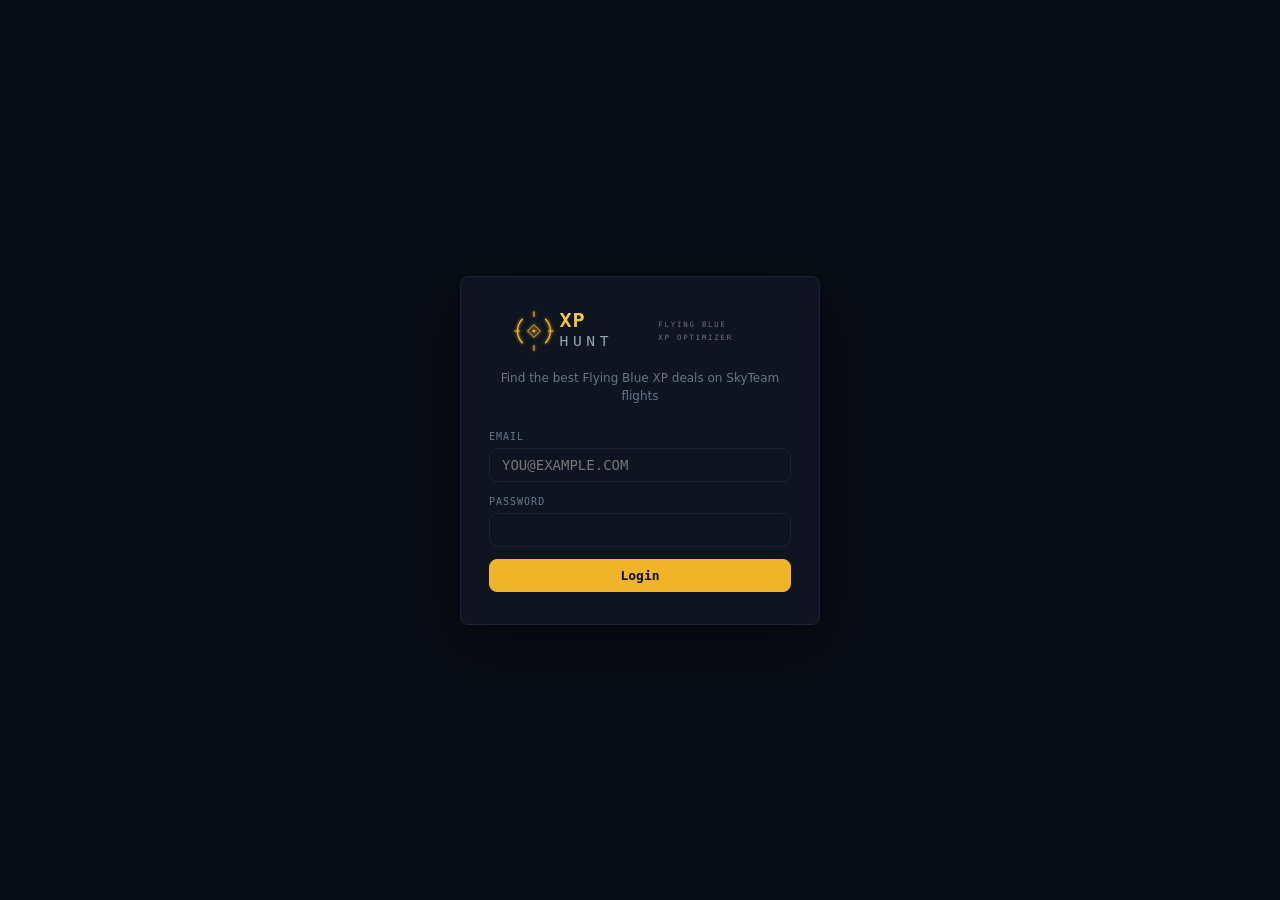
==== commit 577f1be1: "Full page login: app hidden until authenticated No more modal. Login is the index page. After login," ====
--- a/static/index.html
+++ b/static/index.html
@@ -5,211 +5,157 @@
   <meta name="viewport" content="width=device-width, initial-scale=1.0">
   <title>XP Hunt — Flying Blue XP Optimizer</title>
   <link rel="icon" type="image/svg+xml" href="/static/favicon.svg">
-  <link rel="stylesheet" href="/static/style.css?v=14">
+  <link rel="stylesheet" href="/static/style.css?v=20260331b">
 </head>
 <body>
 
-  <header class="header">
-    <div class="header-left">
-      <img src="/static/logo.svg" alt="XP Hunt" class="logo-img">
-    </div>
-    <div class="header-right">
-      <span id="user-info" hidden>
-        <span id="user-name" class="user-name"></span>
-        <button id="logout-btn" class="btn btn-ghost btn-sm">Logout</button>
-      </span>
-      <a href="/best" class="btn btn-ghost" id="best-deals-link" hidden>Best Deals</a>
-      <button id="tips-toggle" class="btn btn-ghost">XP Tips</button>
-      <button id="xp-ref-toggle" class="btn btn-ghost">XP Table</button>
-    </div>
-  </header>
-
-  <!-- XP Reference Panel -->
-  <div id="xp-ref" class="panel xp-panel" hidden>
-    <div class="panel-header">
-      <span class="panel-title">Flying Blue XP per Segment</span>
-      <button class="btn-close" onclick="document.getElementById('xp-ref').hidden=true">&times;</button>
-    </div>
-    <table class="xp-table">
-      <thead>
-        <tr><th>Band</th><th>Eco</th><th>Prem</th><th class="hl">Biz</th><th>First</th></tr>
-      </thead>
-      <tbody>
-        <tr><td>Domestic FR</td><td>2</td><td>4</td><td class="hl">6</td><td>10</td></tr>
-        <tr><td>&lt;2 000 mi</td><td>5</td><td>10</td><td class="hl">15</td><td>25</td></tr>
-        <tr><td>2 000–3 500 mi</td><td>8</td><td>16</td><td class="hl">24</td><td>40</td></tr>
-        <tr><td>3 500–5 000 mi</td><td>10</td><td>20</td><td class="hl">30</td><td>50</td></tr>
-        <tr><td>5 000+ mi</td><td>12</td><td>24</td><td class="hl">36</td><td>60</td></tr>
-      </tbody>
-    </table>
-    <p class="xp-note">
-      XP is earned <strong>per segment</strong>. More stopovers = more segments = more XP.<br>
-      Multiplier: Eco 1x, Premium 2x, Business 3x, First/La Premiere 5x.<br>
-      Basic fares earn reduced 2 XP/segment. Light/Standard/Flex earn full XP.
-    </p>
-  </div>
-
-  <!-- XP Tips Panel -->
-  <div id="tips-panel" class="panel tips-panel" hidden>
-    <div class="panel-header">
-      <span class="panel-title">Maximize Your XP</span>
-      <button class="btn-close" onclick="document.getElementById('tips-panel').hidden=true">&times;</button>
-    </div>
-    <div class="tips-content">
-      <div class="tip-section">
-        <h4>Multi-Segment Strategy</h4>
-        <p>XP is per segment, not per trip. AMS-CDG-NCE in Business = 2 segments = 30 XP vs. AMS-NCE direct = 15 XP. Always prefer connections over direct flights.</p>
+  <!-- ═══ LOGIN PAGE ═══ -->
+  <div id="page-login" class="login-page">
+    <div class="login-box">
+      <img src="/static/logo.svg" alt="XP Hunt" class="login-logo">
+      <p class="login-tagline">Find the best Flying Blue XP deals on SkyTeam flights</p>
+      <div class="field" style="margin-bottom:12px">
+        <label for="login-email">Email</label>
+        <input id="login-email" type="email" class="input-iata" style="width:100%" placeholder="you@example.com">
       </div>
-      <div class="tip-section">
-        <h4>Antwerp Hack (ZWE)</h4>
-        <p>KLM Air&Rail from Antwerp (ZWE) to AMS counts as a flight segment earning 15 XP in Business. ZWE-AMS-CDG-TUN = 3 segments/direction = 90 XP RT. Often cheaper than originating from AMS.</p>
+      <div class="field" style="margin-bottom:12px">
+        <label for="login-password">Password</label>
+        <input id="login-password" type="password" class="input-iata" style="width:100%">
       </div>
-      <div class="tip-section">
-        <h4>SAF Contributions</h4>
-        <p>Sustainable Aviation Fuel contributions on KLM.com/AirFrance.com earn ~1 XP per &euro;10. This is the only non-flight method that also earns UXP (Ultimate XP for top-tier status).</p>
-      </div>
-      <div class="tip-section">
-        <h4>Credit Card XP</h4>
-        <p><strong>NL/FR Amex Silver:</strong> 15 XP/year (&euro;84). <strong>Gold:</strong> 30 XP/year (&euro;198).<br>
-        <strong>US BoA Visa:</strong> Up to 160 XP/year ($89) &mdash; the most powerful XP card.</p>
-      </div>
-      <div class="tip-section">
-        <h4>La Premiere Feeder Trick</h4>
-        <p>When booking First Class (La Premiere) with connections, all connecting segments count as First Class for XP &mdash; even if you fly Business on the feeder leg. Turns 15 XP into 25 XP per European segment.</p>
-      </div>
-      <div class="tip-section">
-        <h4>Earning Rules</h4>
-        <ul>
-          <li>AF/KL flights earn XP + UXP. Partner flights earn XP only, no UXP.</li>
-          <li>Status level does NOT affect XP earned &mdash; no status bonuses.</li>
-          <li>Award tickets earn 0 XP. Miles+Cash earns full XP.</li>
-          <li>Avoid Basic fares (2 XP only). Light/Standard/Flex all earn the same.</li>
-        </ul>
-      </div>
-      <div class="tip-section">
-        <h4>Status Thresholds</h4>
-        <p>Silver: 100 XP &bull; Gold: 180 XP &bull; Platinum: 300 XP &bull; Ultimate: 900 UXP<br>
-        Max 300 XP rolls over to next year.</p>
-      </div>
+      <button id="login-submit" class="btn btn-primary" style="width:100%;justify-content:center">Login</button>
+      <div id="login-error" class="login-error" hidden></div>
     </div>
   </div>
 
-  <!-- Search Controls -->
-  <section class="controls">
-    <div class="controls-row">
-      <div class="field">
-        <label for="origin">From</label>
-        <input id="origin" type="text" value="AMS" maxlength="3" class="input-iata" placeholder="AMS">
+  <!-- ═══ APP (hidden until logged in) ═══ -->
+  <div id="page-app" hidden>
+
+    <header class="header">
+      <div class="header-left">
+        <img src="/static/logo.svg" alt="XP Hunt" class="logo-img">
       </div>
-      <div class="field">
-        <label for="trip-type">Trip</label>
-        <select id="trip-type" class="input-select input-select-sm">
-          <option value="oneway">One-way</option>
-          <option value="return" selected>Return</option>
-        </select>
+      <div class="header-right">
+        <span id="user-name" class="user-name"></span>
+        <button id="logout-btn" class="btn btn-ghost btn-sm">Logout</button>
+        <a href="/best" class="btn btn-ghost">Best Deals</a>
+        <button id="tips-toggle" class="btn btn-ghost">XP Tips</button>
+        <button id="xp-ref-toggle" class="btn btn-ghost">XP Table</button>
       </div>
-      <div class="field">
-        <label for="date">Outbound</label>
-        <input id="date" type="date" class="input-date">
+    </header>
+
+    <!-- XP Reference Panel -->
+    <div id="xp-ref" class="panel xp-panel" hidden>
+      <div class="panel-header">
+        <span class="panel-title">Flying Blue XP per Segment</span>
+        <button class="btn-close" onclick="document.getElementById('xp-ref').hidden=true">&times;</button>
       </div>
-      <div class="field" id="return-field">
-        <label for="return-date">Return</label>
-        <input id="return-date" type="date" class="input-date">
-      </div>
-      <div class="field">
-        <label for="cabin">Cabin</label>
-        <select id="cabin" class="input-select">
-          <option value="economy">Economy</option>
-          <option value="premium">Premium Eco</option>
-          <option value="business" selected>Business</option>
-          <option value="first">First</option>
-        </select>
-      </div>
-      <button id="btn-hunt" class="btn btn-primary">Hunt XP</button>
+      <table class="xp-table">
+        <thead>
+          <tr><th>Band</th><th>Eco</th><th>Prem</th><th class="hl">Biz</th><th>First</th></tr>
+        </thead>
+        <tbody>
+          <tr><td>Domestic</td><td>2</td><td>4</td><td class="hl">6</td><td>10</td></tr>
+          <tr><td>&lt;2 000 mi</td><td>5</td><td>10</td><td class="hl">15</td><td>25</td></tr>
+          <tr><td>2 000–3 500 mi</td><td>8</td><td>16</td><td class="hl">24</td><td>40</td></tr>
+          <tr><td>3 500–5 000 mi</td><td>10</td><td>20</td><td class="hl">30</td><td>50</td></tr>
+          <tr><td>5 000+ mi</td><td>12</td><td>24</td><td class="hl">36</td><td>60</td></tr>
+        </tbody>
+      </table>
+      <p class="xp-note">
+        XP is earned <strong>per segment</strong>. More stopovers = more segments = more XP.<br>
+        Multiplier: Eco 1x, Premium 2x, Business 3x, First/La Premiere 5x.<br>
+        Basic fares earn reduced 2 XP/segment. Light/Standard/Flex earn full XP.
+      </p>
     </div>
 
-    <div class="dest-row">
-      <button id="btn-destinations" class="btn btn-dest">Destinations <span id="dest-count" class="dest-count">0</span></button>
-      <div id="dest-selected-tags" class="dest-selected-tags"></div>
+    <!-- XP Tips Panel -->
+    <div id="tips-panel" class="panel tips-panel" hidden>
+      <div class="panel-header">
+        <span class="panel-title">Maximize Your XP</span>
+        <button class="btn-close" onclick="document.getElementById('tips-panel').hidden=true">&times;</button>
+      </div>
+      <div class="tips-content">
+        <div class="tip-section"><h4>Multi-Segment Strategy</h4><p>XP is per segment, not per trip. AMS-CDG-NCE in Business = 2 segments = 30 XP vs. AMS-NCE direct = 15 XP. Always prefer connections over direct flights.</p></div>
+        <div class="tip-section"><h4>Antwerp Hack (ZWE)</h4><p>KLM Air&Rail from Antwerp (ZWE) to AMS counts as a flight segment earning 15 XP in Business. ZWE-AMS-CDG-TUN = 3 segments/direction = 90 XP RT. Often cheaper than originating from AMS.</p></div>
+        <div class="tip-section"><h4>SAF Contributions</h4><p>Sustainable Aviation Fuel contributions on KLM.com/AirFrance.com earn ~1 XP per &euro;10. This is the only non-flight method that also earns UXP.</p></div>
+        <div class="tip-section"><h4>Credit Card XP</h4><p><strong>NL/FR Amex Silver:</strong> 15 XP/year (&euro;84). <strong>Gold:</strong> 30 XP/year (&euro;198).<br><strong>US BoA Visa:</strong> Up to 160 XP/year ($89).</p></div>
+        <div class="tip-section"><h4>La Premiere Feeder Trick</h4><p>When booking First Class with connections, all connecting segments count as First Class for XP &mdash; even if you fly Business on the feeder leg.</p></div>
+        <div class="tip-section"><h4>Earning Rules</h4><ul><li>AF/KL flights earn XP + UXP. Partner flights earn XP only.</li><li>Status level does NOT affect XP earned.</li><li>Award tickets earn 0 XP. Miles+Cash earns full XP.</li><li>Avoid Basic fares (2 XP only).</li></ul></div>
+        <div class="tip-section"><h4>Status Thresholds</h4><p>Silver: 100 XP &bull; Gold: 180 XP &bull; Platinum: 300 XP &bull; Ultimate: 900 UXP<br>Max 300 XP rolls over.</p></div>
+      </div>
     </div>
-  </section>
 
-  <!-- Destination Picker Modal -->
-  <div id="dest-modal" class="modal-overlay" hidden>
-    <div class="modal dest-modal-box">
-      <div class="modal-header">
-        <span class="panel-title">Select Destinations</span>
-        <button class="btn-close" id="dest-modal-close">&times;</button>
+    <!-- Search Controls -->
+    <section class="controls">
+      <div class="controls-row">
+        <div class="field"><label for="origin">From</label><input id="origin" type="text" value="AMS" maxlength="3" class="input-iata" placeholder="AMS"></div>
+        <div class="field"><label for="trip-type">Trip</label><select id="trip-type" class="input-select input-select-sm"><option value="oneway">One-way</option><option value="return" selected>Return</option></select></div>
+        <div class="field"><label for="date">Outbound</label><input id="date" type="date" class="input-date"></div>
+        <div class="field" id="return-field"><label for="return-date">Return</label><input id="return-date" type="date" class="input-date"></div>
+        <div class="field"><label for="cabin">Cabin</label><select id="cabin" class="input-select"><option value="economy">Economy</option><option value="premium">Premium Eco</option><option value="business" selected>Business</option><option value="first">First</option></select></div>
+        <button id="btn-hunt" class="btn btn-primary">Hunt XP</button>
       </div>
-      <div class="dest-tabs">
-        <button class="dest-tab active" data-tab="continents">Continents</button>
-        <button class="dest-tab" data-tab="sets">Route Sets</button>
-        <button class="dest-tab" data-tab="favorites">XP Favorites</button>
-        <button class="dest-tab" data-tab="custom">IATA Codes</button>
+      <div class="dest-row">
+        <button id="btn-destinations" class="btn btn-dest">Destinations <span id="dest-count" class="dest-count">0</span></button>
+        <div id="dest-selected-tags" class="dest-selected-tags"></div>
       </div>
-      <div class="dest-search-row" id="dest-search-row">
-        <input id="dest-search" type="text" class="input-iata" style="width:100%" placeholder="Search destinations, countries, airlines...">
-      </div>
-      <div id="dest-items" class="dest-items"></div>
-      <!-- Custom IATA tab content (hidden by default) -->
-      <div id="dest-custom" class="dest-custom" hidden>
-        <div class="dest-custom-input-row">
-          <input id="custom-iata-input" type="text" class="input-iata" style="width:100%;text-transform:uppercase" placeholder="Type IATA code (e.g. TOS)" maxlength="3">
-          <button id="custom-iata-add" class="btn btn-primary btn-sm">Add</button>
+    </section>
+
+    <!-- Destination Picker Modal -->
+    <div id="dest-modal" class="modal-overlay" hidden>
+      <div class="modal dest-modal-box">
+        <div class="modal-header">
+          <span class="panel-title">Select Destinations</span>
+          <button class="btn-close" id="dest-modal-close">&times;</button>
         </div>
-        <p class="dest-custom-hint">Add individual airports by their 3-letter IATA code. Press Enter or click Add.</p>
-        <div id="custom-iata-tags" class="dest-custom-tags"></div>
-      </div>
-      <div class="dest-modal-footer">
-        <span id="dest-modal-count" class="dest-modal-count">0 destinations selected</span>
-        <div class="dest-modal-actions">
-          <button id="dest-clear" class="btn btn-ghost btn-sm">Clear all</button>
-          <button id="dest-done" class="btn btn-primary btn-sm">Done</button>
+        <div class="dest-tabs">
+          <button class="dest-tab active" data-tab="continents">Continents</button>
+          <button class="dest-tab" data-tab="sets">Route Sets</button>
+          <button class="dest-tab" data-tab="favorites">XP Favorites</button>
+          <button class="dest-tab" data-tab="custom">IATA Codes</button>
+        </div>
+        <div class="dest-search-row" id="dest-search-row">
+          <input id="dest-search" type="text" class="input-iata" style="width:100%" placeholder="Search destinations, countries, airlines...">
+        </div>
+        <div id="dest-items" class="dest-items"></div>
+        <div id="dest-custom" class="dest-custom" hidden>
+          <div class="dest-custom-input-row">
+            <input id="custom-iata-input" type="text" class="input-iata input-iata-big" placeholder="TOS" maxlength="3">
+            <button id="custom-iata-add" class="btn btn-primary">Add</button>
+          </div>
+          <p class="dest-custom-hint">Type a 3-letter airport code and press Enter or Add.</p>
+          <div id="custom-iata-tags" class="dest-custom-tags"></div>
+        </div>
+        <div class="dest-modal-footer">
+          <span id="dest-modal-count" class="dest-modal-count">0 destinations selected</span>
+          <div class="dest-modal-actions">
+            <button id="dest-clear" class="btn btn-ghost btn-sm">Clear all</button>
+            <button id="dest-done" class="btn btn-primary btn-sm">Done</button>
+          </div>
         </div>
       </div>
     </div>
-  </div>
 
-  <!-- Status -->
-  <div id="status" class="status" hidden></div>
+    <!-- Status -->
+    <div id="status" class="status" hidden></div>
 
-  <!-- Stats Bar -->
-  <div id="stats" class="stats-bar" hidden>
-    <div class="stat"><span class="stat-value" id="stat-routes">0</span><span class="stat-label">Routes</span></div>
-    <div class="stat"><span class="stat-value" id="stat-best">—</span><span class="stat-label">Best &euro;/XP</span></div>
-    <div class="stat"><span class="stat-value" id="stat-multi">0</span><span class="stat-label">Multi-stop</span></div>
-    <div class="stat"><span class="stat-value" id="stat-excellent">0</span><span class="stat-label">Excellent</span></div>
-  </div>
+    <!-- Stats Bar -->
+    <div id="stats" class="stats-bar" hidden>
+      <div class="stat"><span class="stat-value" id="stat-routes">0</span><span class="stat-label">Routes</span></div>
+      <div class="stat"><span class="stat-value" id="stat-best">—</span><span class="stat-label">Best &euro;/XP</span></div>
+      <div class="stat"><span class="stat-value" id="stat-multi">0</span><span class="stat-label">Multi-stop</span></div>
+      <div class="stat"><span class="stat-value" id="stat-excellent">0</span><span class="stat-label">Excellent</span></div>
+    </div>
 
-  <!-- Results -->
-  <section id="results" class="results"></section>
+    <!-- Results -->
+    <section id="results" class="results"></section>
 
-  <footer class="footer">
-    <p>Powered by <a href="https://github.com/punitarani/fli" target="_blank">fli</a> (Google Flights) &middot; Prices in EUR</p>
-  </footer>
+    <footer class="footer">
+      <p>Powered by <a href="https://github.com/punitarani/fli" target="_blank">fli</a> (Google Flights) &middot; Prices in EUR</p>
+    </footer>
 
-  <!-- Login Modal -->
-  <div id="login-modal" class="modal-overlay" hidden>
-    <div class="modal">
-      <div class="modal-header">
-        <span class="panel-title">Login to search</span>
-        <button id="login-close" class="btn-close">&times;</button>
-      </div>
-      <div class="modal-body">
-        <div class="field" style="margin-bottom:12px">
-          <label for="login-email">Email</label>
-          <input id="login-email" type="email" class="input-iata" style="width:100%" placeholder="you@example.com">
-        </div>
-        <div class="field" style="margin-bottom:12px">
-          <label for="login-password">Password</label>
-          <input id="login-password" type="password" class="input-iata" style="width:100%">
-        </div>
-        <button id="login-submit" class="btn btn-primary" style="width:100%;justify-content:center">Login</button>
-        <div id="login-error" class="login-error" hidden></div>
-      </div>
-    </div>
-  </div>
+  </div><!-- /page-app -->
 
-  <script src="/static/app.js?v=14"></script>
+  <script src="/static/app.js?v=20260331b"></script>
 </body>
 </html>
--- a/static/style.css
+++ b/static/style.css
@@ -723,9 +723,16 @@
 
 /* Custom IATA tab */
 .dest-custom { padding: 16px; flex: 1; overflow-y: auto; }
-.dest-custom-input-row { display: flex; gap: 8px; margin-bottom: 8px; }
-.dest-custom-input-row input { flex: 1; font-size: 16px; letter-spacing: 2px; }
-.dest-custom-hint { font-size: 11px; color: var(--text-dim); margin-bottom: 14px; }
+.dest-custom-input-row { display: flex; gap: 10px; margin-bottom: 10px; }
+.input-iata-big {
+  width: 120px !important;
+  font-size: 22px !important;
+  text-align: center;
+  text-transform: uppercase;
+  letter-spacing: 6px;
+  padding: 10px 14px;
+}
+.dest-custom-hint { font-size: 11px; color: var(--text-dim); margin-bottom: 16px; }
 .dest-custom-tags { display: flex; flex-wrap: wrap; gap: 6px; }
 .dest-custom-tag {
   display: inline-flex;
@@ -764,7 +771,41 @@
 .best-empty a { color: var(--amber); }
 .best-table { background: var(--bg-panel); border: 1px solid var(--border); border-radius: var(--radius); }
 
-/* ── Login Modal ─────────────────────────── */
+/* ── Login Page ──────────────────────────── */
+
+.login-page {
+  display: flex;
+  align-items: center;
+  justify-content: center;
+  min-height: 100vh;
+  padding: 24px;
+}
+.login-box {
+  width: 360px;
+  max-width: 100%;
+  background: var(--bg-panel);
+  border: 1px solid var(--border);
+  border-radius: var(--radius);
+  padding: 32px 28px;
+  box-shadow: 0 20px 60px rgba(0, 0, 0, 0.4);
+}
+.login-logo { display: block; height: 44px; margin: 0 auto 16px; }
+.login-tagline {
+  text-align: center;
+  font-size: 12px;
+  color: var(--text-dim);
+  margin-bottom: 24px;
+  line-height: 1.5;
+}
+.login-error {
+  color: var(--red);
+  font-size: 12px;
+  font-family: var(--font-mono);
+  margin-top: 10px;
+  text-align: center;
+}
+
+/* ── Modals (destination picker etc.) ───── */
 
 .modal-overlay {
   position: fixed;
